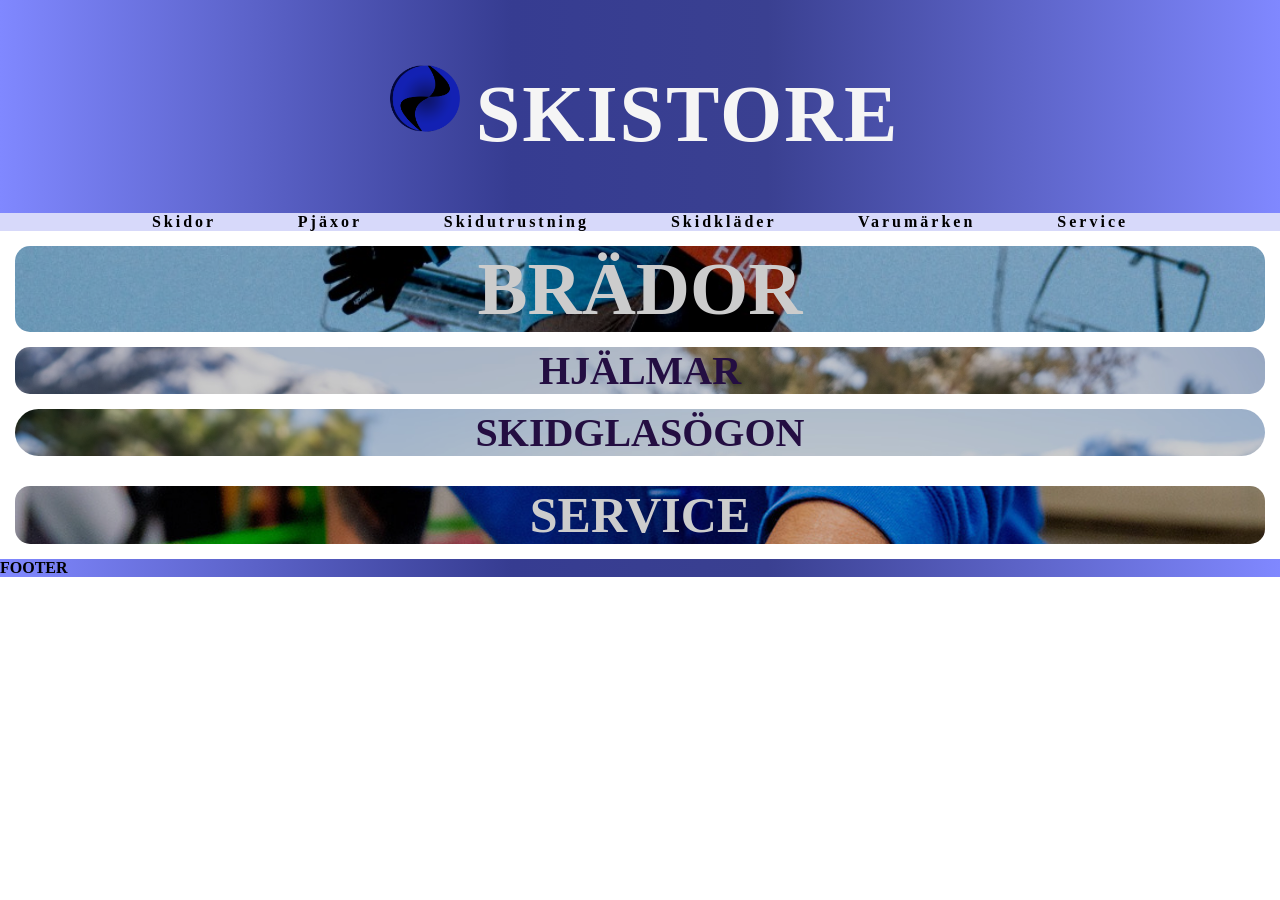
==== brädor.html @ d4350b2a "update" ====
<!DOCTYPE html>
<html>
<head>
  <title>SKISTORE</title>
  <link rel="stylesheet" href="/css/style.css">
</head>

<body>
  <div id="boxar2">
    <header><img src="..//img/logo.png" alt="produkt1" height="100px"> <h1>SKISTORE</h1>         </header>
    <nav>Skidor Pjäxor Skidutrustning  Skidkläder Varumärken Service</nav>
    <main>BRÄDOR</main>
    <section id="section1">HJÄLMAR</section>
    <section id="section2">SKIDGLASÖGON</section>
    <section id="section3"> </section>
    <aside>SERVICE</aside>
    <footer>FOOTER</footer>
  </div>
</body>
</html>
---- css/style.css ----
body {
  margin: 0;
  font-family: 'Times New Roman', Times, serif;
}

#boxar {
  display: grid;
  height: 100vh;
  background-color:white;
  overflow: hidden;
  padding: 0;
  margin: 0;


  grid-template-columns: 3fr 0.5fr 1fr 1fr;
  grid-template-rows: 100px 50px 1fr 1fr 200px 50px;

  grid-template-areas:
    "he he he he"
    "na na na na"
    "ma ma s1 s1"
    "ma ma s2 s2"
    "s3 s3 as as"
    "fo fo fo fo";
}

header {
  grid-area: he;
  background: #8088FF;
  background: linear-gradient(90deg, rgba(128, 136, 255, 1) 0%, rgba(54, 60, 145, 1) 40%, rgba(58, 64, 145, 1) 60%, rgba(128, 136, 255, 1) 100%);
  justify-content: center;
  align-items: center;
  gap: 15px;
  font-size: 40px;
  letter-spacing: 2px;
  padding-top: 15px;
  color:whitesmoke;


}

nav {
  grid-area: na;
  background-color: #d7d9fa;
  justify-content: center;
  align-items: center;
  letter-spacing: 3px;
  word-spacing: 75px;
  font-weight: 500;
  font-family:Georgia, 'Times New Roman', Times, serif;
 
  
  
  

}

main {
  grid-area: ma;
  background: url(../img/Snowboard_hopp.jpg);
  background-size: cover;
  background-repeat: no-repeat;
  background-position: center;
  justify-content: center;
  color:white;
  font-size: 75px;
  align-items: center;

  



}

#section1 {
  grid-area: s1;
  background: url(../img/Hjälmar.png);
  background-size: cover;
  background-repeat: no-repeat;
  background-position: 0px -150px;
  align-items: end;
  justify-content: center;
  font-size: 40px;
  color: rgb(45, 17, 82);




}


#section2 {
  grid-area: s2;
  border-radius: 25px;
  background: url(../img/skidglasögon.png);
  background-size: cover;
  background-repeat: no-repeat;
  background-position: 0px -150px;
  align-items: end;
  justify-content: center;
  font-size: 40px;
  color: rgb(45, 17, 82);


}

#section3 {
  grid-area: s3;
  column-gap: 50px;
  background: whitesmoke;
  background-repeat: no-repeat;
  justify-content: center;
  align-items: center;
  align-content: end;
  contain: content;
  font-size: 35px;
  margin-right: -20px;
  color: rgb(45, 17, 82);
  margin-right: 13px;

}

aside {
  grid-area: as;
  background: url(../img/service.png);
  align-items: start;
  justify-content:center;
  background-size: cover;
  background-repeat: no-repeat;
  font-size: 50px;
  color: white;

  

}

footer {
  grid-area: fo;
  background: #8088FF;
  background: linear-gradient(90deg, rgba(128, 136, 255, 1) 0%, rgba(54, 60, 145, 1) 40%, rgba(58, 64, 145, 1) 60%, rgba(128, 136, 255, 1) 100%);
}


header,
nav,
main,
section,
article,
aside,
footer {
  display: flex;
  font-weight: bold;

}

main,
section,
article,
aside {
  margin: 15px;
  filter: brightness(0.8);
  transition: 0.8s;
  border-radius: 15px;




}

:is(main, #section1, #section2, #section3, aside):hover {
  margin: 15px;
  filter: brightness(1);
  transition: 0.8s;
  transform: scale(0.98);
}



@media (max-width: 600px) {

  #boxar {
    grid-template-columns: 1fr;
    grid-template-rows: 1fr;

    grid-template-areas:
      "he"
      "na"
      "ma"
      "s1"
      "s2"
      "ar"
      "as"
      "fo";
  }

}


@media (max-width: 768px) {

  
  #boxar {
    display: grid;
    grid-template-columns: 1fr;
    grid-template-areas:
      "he"
      "na"
      "ma"
      "s1"
      "s2"
      "s3"
      "as"
      "fo";
    height: auto;
    overflow-y: auto;
    row-gap: 10px;
  }

  header {
    display: flex;
    flex-direction: column;
    align-items: center;
    padding: 10px;
  }

  header img {
    height: 60px;
    width: auto;
  }

  header h1 {
    font-size: 24px;
    margin: 5px 0;
    text-align: center;
  }

  header button {
    display: block;
    font-size: 28px;
    background: none;
    border: none;
    cursor: pointer;
    margin: 5px 0;
  }


  nav {
    width: 100%;
    display: none;
    flex-direction: column;
    margin-top: 10px;
    text-align: center;
    background-color: rgba(128, 136, 255, 0.9);
    border-radius: 10px;
    padding: 5px 0;
  }

  nav a {
    margin: 5px 0;
    text-decoration: none;
    color: white;
    font-weight: bold;
  }

  nav.show {
    display: flex;
  }


  main,
  section,
  article,
  aside {
    width: 95%;
    margin: 10px auto;
    min-height: 100px;
    box-sizing: border-box;
    border-radius: 10px;
    overflow: hidden;
    
  }


  main img,
  section img,
  article img,
  aside img {
    max-width: 100%;
    height: auto;
  }


  main,
  #section1,
  #section2,
  #section3,
  article,
  aside {
    font-size: 16px;
  }

  

#boxar2 {
  display: grid;
  height: 100vh;
  background-color:white;
  overflow: hidden;
  padding: 0;
  margin: 0;


  grid-template-columns: 3fr 0.5fr 1fr 1fr;
  grid-template-rows: 100px 50px 1fr 1fr 200px 50px;

  grid-template-areas:
    "he he he he"
    "na na na na"
    "ma ma s1 s1"
    "ma ma s2 s2"
    "ma ma s2 as"
    "fo fo fo fo";
} 











}
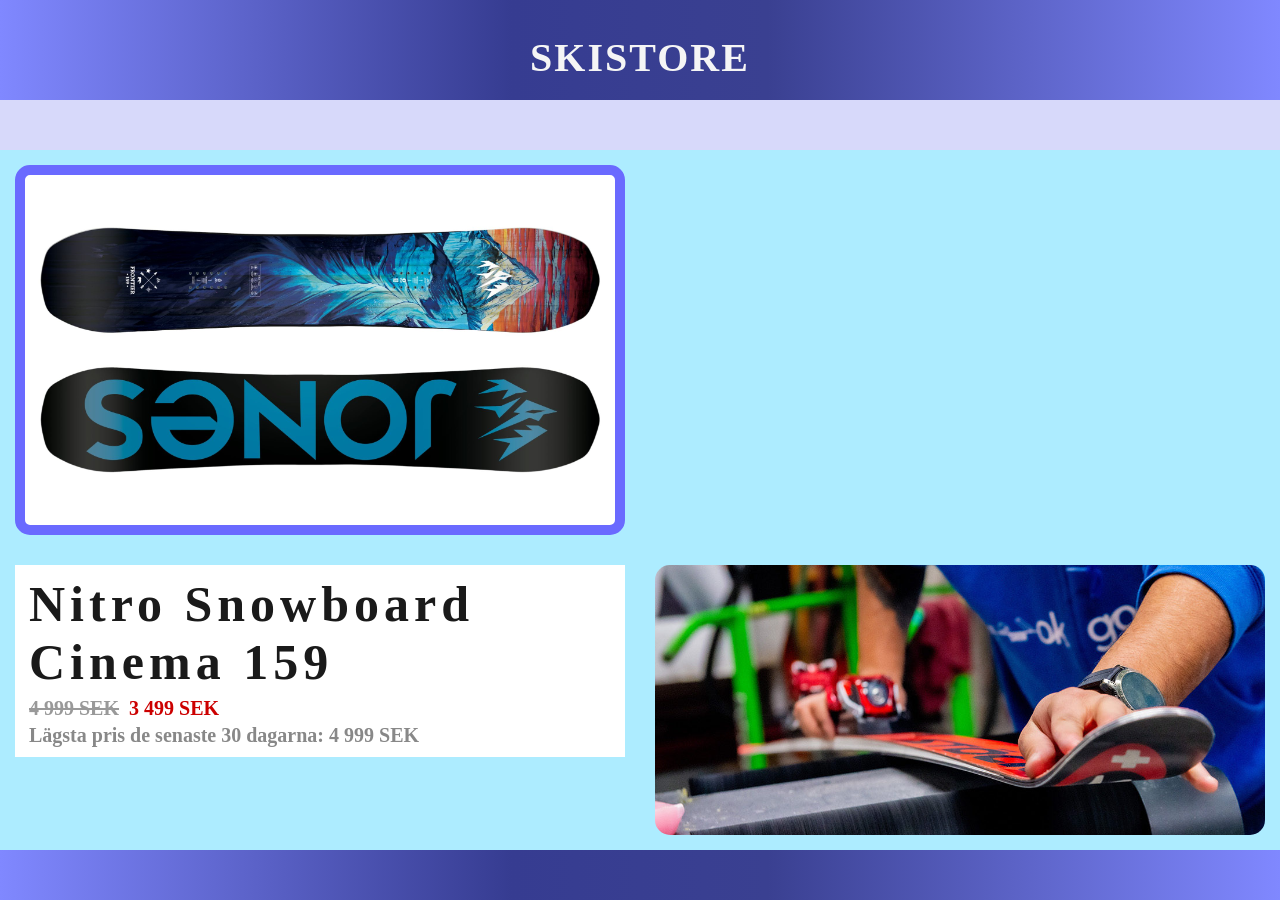
==== commit 1b0155dd: "update" ====
--- a/brädor.html
+++ b/brädor.html
@@ -3,18 +3,30 @@
 <head>
   <title>SKISTORE</title>
   <link rel="stylesheet" href="/css/style.css">
+  <meta name="viewport" content="width=device-width, initial-scale=1.0">
 </head>
 
 <body>
   <div id="boxar2">
-    <header><img src="..//img/logo.png" alt="produkt1" height="100px"> <h1>SKISTORE</h1>         </header>
-    <nav>Skidor Pjäxor Skidutrustning  Skidkläder Varumärken Service</nav>
-    <main>BRÄDOR</main>
-    <section id="section1">HJÄLMAR</section>
-    <section id="section2">SKIDGLASÖGON</section>
-    <section id="section3"> </section>
-    <aside>SERVICE</aside>
-    <footer>FOOTER</footer>
+    <header> SKISTORE</header>
+    <nav> </nav>
+    <main> </main>
+    <section id="section11"></section>
+    <section id="section22"></section>
+    <section id="section33">
+  <div class="product-card">
+    <div class="product-info">
+      <p class="product-name">Nitro Snowboard Cinema 159</p>
+      <div class="product-pricing">
+        <span class="price-old">4 999 SEK</span>
+        <span class="price-new">3 499 SEK</span>
+      </div>
+      <p class="price-lowest">Lägsta pris de senaste 30 dagarna: 4 999 SEK</p>
+    </div>
+  </div>
+</section>
+    <aside></aside>
+    <footer></footer>
   </div>
 </body>
 </html>
--- a/css/style.css
+++ b/css/style.css
@@ -6,15 +6,12 @@
 #boxar {
   display: grid;
   height: 100vh;
-  background-color:white;
+  background-color: white;
   overflow: hidden;
   padding: 0;
   margin: 0;
-
-
   grid-template-columns: 3fr 0.5fr 1fr 1fr;
   grid-template-rows: 100px 50px 1fr 1fr 200px 50px;
-
   grid-template-areas:
     "he he he he"
     "na na na na"
@@ -26,7 +23,6 @@
 
 header {
   grid-area: he;
-  background: #8088FF;
   background: linear-gradient(90deg, rgba(128, 136, 255, 1) 0%, rgba(54, 60, 145, 1) 40%, rgba(58, 64, 145, 1) 60%, rgba(128, 136, 255, 1) 100%);
   justify-content: center;
   align-items: center;
@@ -34,9 +30,7 @@
   font-size: 40px;
   letter-spacing: 2px;
   padding-top: 15px;
-  color:whitesmoke;
-
-
+  color: whitesmoke;
 }
 
 nav {
@@ -47,12 +41,7 @@
   letter-spacing: 3px;
   word-spacing: 75px;
   font-weight: 500;
-  font-family:Georgia, 'Times New Roman', Times, serif;
- 
-  
-  
-  
-
+  font-family: Georgia, 'Times New Roman', Times, serif;
 }
 
 main {
@@ -61,15 +50,8 @@
   background-size: cover;
   background-repeat: no-repeat;
   background-position: center;
-  justify-content: center;
-  color:white;
+  color: white;
   font-size: 75px;
-  align-items: center;
-
-  
-
-
-
 }
 
 #section1 {
@@ -78,16 +60,10 @@
   background-size: cover;
   background-repeat: no-repeat;
   background-position: 0px -150px;
-  align-items: end;
-  justify-content: center;
   font-size: 40px;
   color: rgb(45, 17, 82);
-
-
-
-
-}
-
+  overflow: hidden;
+}
 
 #section2 {
   grid-area: s2;
@@ -96,50 +72,36 @@
   background-size: cover;
   background-repeat: no-repeat;
   background-position: 0px -150px;
-  align-items: end;
-  justify-content: center;
   font-size: 40px;
   color: rgb(45, 17, 82);
-
-
+  overflow: hidden;
 }
 
 #section3 {
   grid-area: s3;
-  column-gap: 50px;
   background: whitesmoke;
   background-repeat: no-repeat;
-  justify-content: center;
-  align-items: center;
-  align-content: end;
-  contain: content;
   font-size: 35px;
-  margin-right: -20px;
+  margin-right: 13px;
   color: rgb(45, 17, 82);
-  margin-right: 13px;
-
+  overflow: hidden;
 }
 
 aside {
   grid-area: as;
   background: url(../img/service.png);
   align-items: start;
-  justify-content:center;
+  justify-content: center;
   background-size: cover;
   background-repeat: no-repeat;
   font-size: 50px;
   color: white;
-
-  
-
 }
 
 footer {
   grid-area: fo;
-  background: #8088FF;
   background: linear-gradient(90deg, rgba(128, 136, 255, 1) 0%, rgba(54, 60, 145, 1) 40%, rgba(58, 64, 145, 1) 60%, rgba(128, 136, 255, 1) 100%);
 }
-
 
 header,
 nav,
@@ -150,7 +112,6 @@
 footer {
   display: flex;
   font-weight: bold;
-
 }
 
 main,
@@ -161,46 +122,91 @@
   filter: brightness(0.8);
   transition: 0.8s;
   border-radius: 15px;
-
-
-
-
 }
 
 :is(main, #section1, #section2, #section3, aside):hover {
-  margin: 15px;
   filter: brightness(1);
   transition: 0.8s;
   transform: scale(0.98);
 }
 
-
-
-@media (max-width: 600px) {
-
+.clickable-box {
+  display: flex;
+  width: 100%;
+  height: 100%;
+  text-decoration: none;
+  color: inherit;
+  box-sizing: border-box;
+}
+
+main .clickable-box {
+  justify-content: center;
+  align-items: center;
+}
+
+main .clickable-box-content {
+  display: flex;
+  justify-content: center;
+  align-items: center;
+}
+
+#section1 .clickable-box,
+#section2 .clickable-box {
+  flex-direction: column;
+  justify-content: flex-end;
+  align-items: center;
+  padding-bottom: 16px;
+}
+
+#section1 .clickable-box-content,
+#section2 .clickable-box-content {
+  flex-grow: 0;
+  width: auto;
+  height: auto;
+  display: flex;
+  justify-content: center;
+  align-items: center;
+}
+
+#section3 .clickable-box {
+  flex-direction: row;
+  align-items: center;
+  justify-content: center;
+  gap: 10px;
+  width: 100%;
+  height: 100%;
+  padding: 10px;
+  box-sizing: border-box;
+}
+
+#section3 img {
+  width: 23%;
+  max-height: 100%;
+  object-fit: contain;
+  flex-shrink: 1;
+  min-width: 0;
+}
+
+@media screen and (max-width: 400px) {
   #boxar {
     grid-template-columns: 1fr;
     grid-template-rows: 1fr;
-
     grid-template-areas:
       "he"
       "na"
       "ma"
       "s1"
       "s2"
-      "ar"
+      "s3"
       "as"
       "fo";
   }
-
-}
-
+}
 
 @media (max-width: 768px) {
-
-  
   #boxar {
     display: grid;
+    grid-template-rows: none;
     grid-template-columns: 1fr;
     grid-template-areas:
       "he"
@@ -234,16 +240,6 @@
     text-align: center;
   }
 
-  header button {
-    display: block;
-    font-size: 28px;
-    background: none;
-    border: none;
-    cursor: pointer;
-    margin: 5px 0;
-  }
-
-
   nav {
     width: 100%;
     display: none;
@@ -265,7 +261,6 @@
   nav.show {
     display: flex;
   }
-
 
   main,
   section,
@@ -277,18 +272,7 @@
     box-sizing: border-box;
     border-radius: 10px;
     overflow: hidden;
-    
-  }
-
-
-  main img,
-  section img,
-  article img,
-  aside img {
-    max-width: 100%;
-    height: auto;
-  }
-
+  }
 
   main,
   #section1,
@@ -298,38 +282,138 @@
   aside {
     font-size: 16px;
   }
-
-  
+}
+
 
 #boxar2 {
   display: grid;
   height: 100vh;
-  background-color:white;
+  background-color: rgb(173, 236, 255);
   overflow: hidden;
   padding: 0;
   margin: 0;
-
-
-  grid-template-columns: 3fr 0.5fr 1fr 1fr;
-  grid-template-rows: 100px 50px 1fr 1fr 200px 50px;
-
+  grid-template-columns: 1fr 1fr 1fr 1fr;
+  grid-template-rows: 100px 50px 1fr 1fr 300px 50px;
   grid-template-areas:
-    "he he he he"
-    "na na na na"
-    "ma ma s1 s1"
-    "ma ma s2 s2"
-    "ma ma s2 as"
-    "fo fo fo fo";
-} 
-
-
-
-
-
-
-
-
-
-
-
+    "hh hh hh hh"
+    "nn nn nn nn"
+    "mm mm ss ss"
+    "mm mm sn sn"
+    "sb sb aa aa"
+    "ff ff ff ff";
+}
+
+#boxar2 header {
+  grid-area: hh;
+}
+
+#boxar2 nav {
+  grid-area: nn;
+}
+
+#boxar2 main {
+  display: flex;
+  grid-area: mm;
+  background-image: url(../img/snowboard_produkt.png);
+  background-size: cover;
+  background-repeat: no-repeat;
+  background-position: center;
+  border-color: rgb(106, 106, 255);
+  border-style: solid;
+  border-width: 10px;
+  
+  
+}
+
+#section11 {
+  grid-area: ss;
+ ;
+}
+
+#section22 {
+  grid-area: sn;
+}
+
+#section33 {
+  grid-area: sb;
+}
+
+#boxar2 aside {
+  grid-area: aa;
+  
+}
+
+#boxar2 footer {
+  grid-area: ff;
+}
+
+
+
+#boxar2 main,
+#boxar2 section,
+#boxar2 aside {
+  filter: none;
+  transition: none;
+  transform: none;
+}
+
+#boxar2 main:hover,
+#boxar2 section:hover,
+#boxar2 aside:hover {
+  filter: none;
+  transition: none;
+  transform: none;
+ 
+}
+
+.product-card {
+  display: flex;
+  flex-direction: column;
+  width: 100%;
+  height: 100%;
+}
+
+.product-card img {
+  width: 100%;
+  flex: 1;
+  object-fit: cover;
+}
+
+.product-info {
+  padding: 10px 14px;
+  background: white;
+}
+
+.product-name {
+  font-size: 50px;
+  font-weight: 600;
+  margin: 0 0 6px 0;
+  color: #1a1a1a;
+  font-family: fantasy;
+  letter-spacing: 5px;
+}
+
+.product-pricing {
+  display: flex;
+  align-items: center;
+  gap: 10px;
+  margin-bottom: 4px;
+}
+
+.price-old {
+  font-size: 20px;
+  color: #999;
+  text-decoration: line-through;
+}
+
+.price-new {
+  font-size: 20px;
+  font-weight: 700;
+  color: #c00;
+}
+
+.price-lowest {
+  font-size: 20px;
+  color: #888;
+  margin: 0;
 }
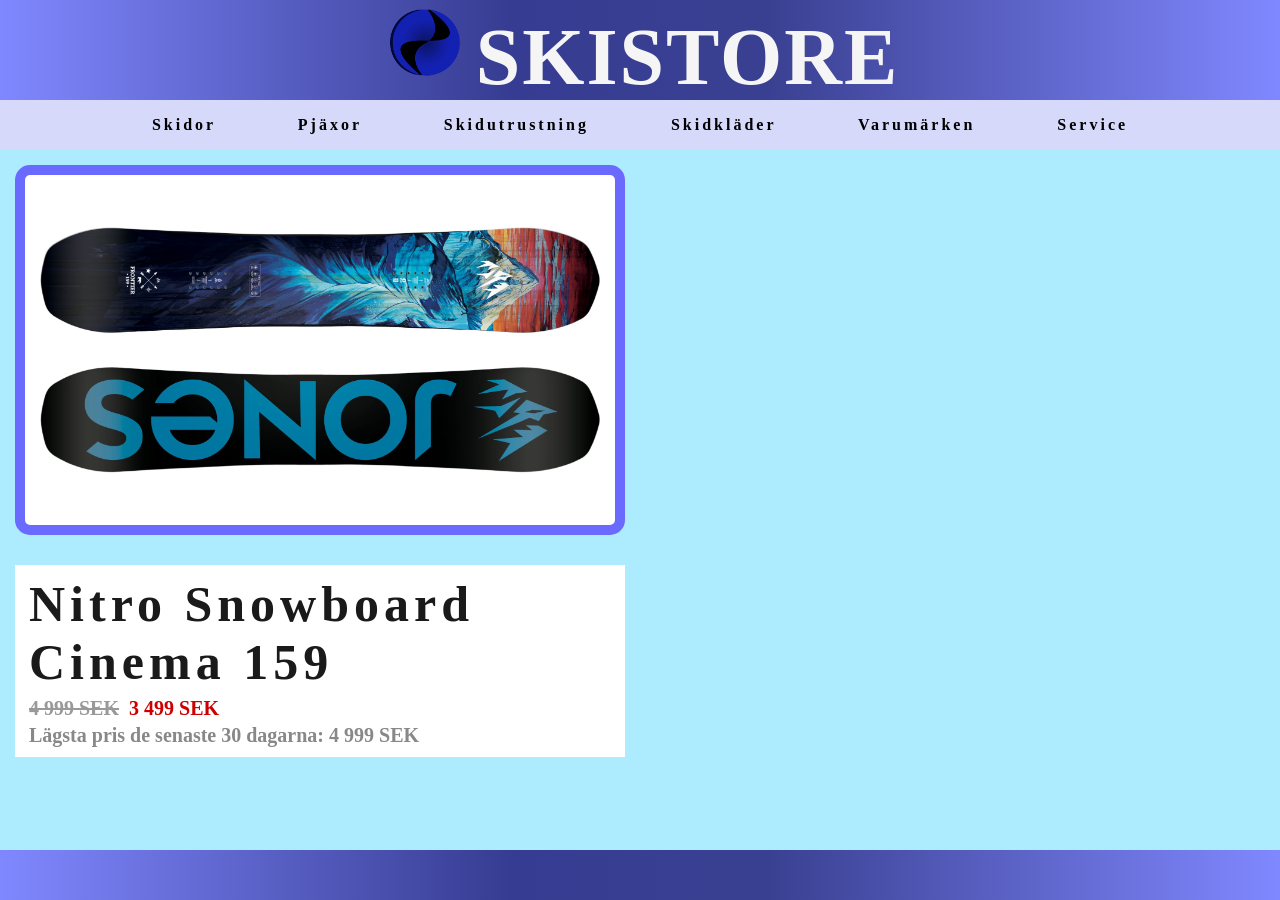
==== commit 816beba9: "update" ====
--- a/brädor.html
+++ b/brädor.html
@@ -8,8 +8,8 @@
 
 <body>
   <div id="boxar2">
-    <header> SKISTORE</header>
-    <nav> </nav>
+    <header> <img src="img/logo.png" alt="logo" height="100px"> SKISTORE</header>
+    <nav> Skidor Pjäxor Skidutrustning Skidkläder Varumärken Service </nav>
     <main> </main>
     <section id="section11"></section>
     <section id="section22"></section>
--- a/css/style.css
+++ b/css/style.css
@@ -305,6 +305,14 @@
 
 #boxar2 header {
   grid-area: hh;
+  background: linear-gradient(90deg, rgba(128, 136, 255, 1) 0%, rgba(54, 60, 145, 1) 40%, rgba(58, 64, 145, 1) 60%, rgba(128, 136, 255, 1) 100%);
+  justify-content: center;
+  align-items: center;
+  gap: 15px;
+  font-size: 80px;
+  letter-spacing: 2px;
+  padding-top: 15px;
+  color: whitesmoke;
 }
 
 #boxar2 nav {
@@ -327,19 +335,24 @@
 
 #section11 {
   grid-area: ss;
+  
  ;
 }
 
 #section22 {
   grid-area: sn;
+  
 }
 
 #section33 {
   grid-area: sb;
+  
 }
 
 #boxar2 aside {
   grid-area: aa;
+  background-image:url() ;
+  
   
 }
 
@@ -416,4 +429,9 @@
   font-size: 20px;
   color: #888;
   margin: 0;
+}
+
+
+.Dark #boxar {
+  background-color: rgb(31, 27, 43);
 }
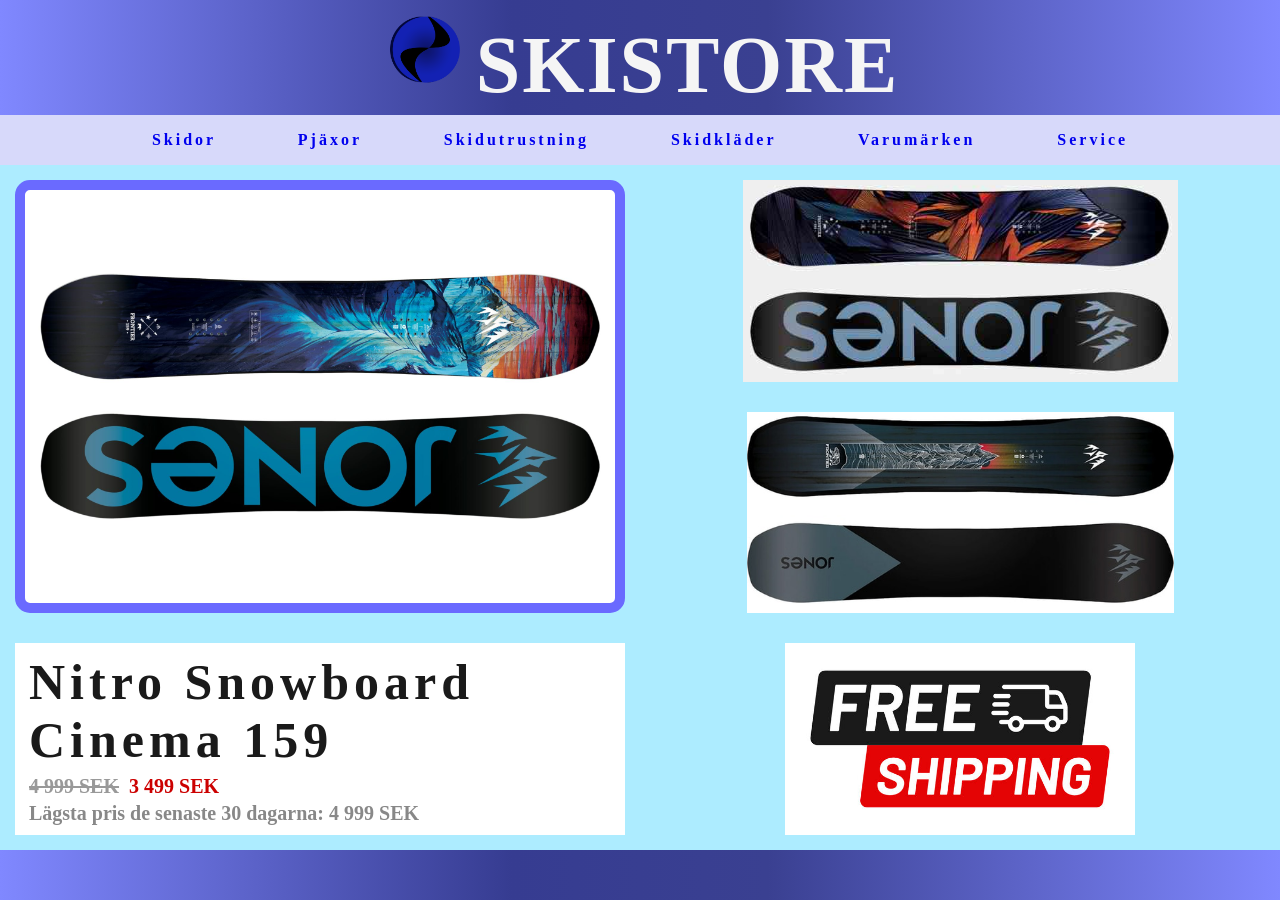
==== commit d5cf7e14: "update" ====
--- a/brädor.html
+++ b/brädor.html
@@ -9,7 +9,7 @@
 <body>
   <div id="boxar2">
     <header> <img src="img/logo.png" alt="logo" height="100px"> SKISTORE</header>
-    <nav> Skidor Pjäxor Skidutrustning Skidkläder Varumärken Service </nav>
+    <nav> <a href="https://virt.moe/cferr/hl0yqvg">Skidor Pjäxor Skidutrustning Skidkläder Varumärken Service </a></nav>
     <main> </main>
     <section id="section11"></section>
     <section id="section22"></section>
--- a/css/style.css
+++ b/css/style.css
@@ -1,13 +1,19 @@
 body {
   margin: 0;
   font-family: 'Times New Roman', Times, serif;
+ 
+
+}
+a, a:hover{
+ text-decoration:none;
+
 }
 
 #boxar {
   display: grid;
   height: 100vh;
   background-color: white;
-  overflow: hidden;
+  overflow: hidden; 
   padding: 0;
   margin: 0;
   grid-template-columns: 3fr 0.5fr 1fr 1fr;
@@ -42,7 +48,10 @@
   word-spacing: 75px;
   font-weight: 500;
   font-family: Georgia, 'Times New Roman', Times, serif;
-}
+  
+  
+}
+
 
 main {
   grid-area: ma;
@@ -287,13 +296,15 @@
 
 #boxar2 {
   display: grid;
-  height: 100vh;
+  min-height: 100vh;
+  height: auto;
+  overflow: visible;
   background-color: rgb(173, 236, 255);
   overflow: hidden;
   padding: 0;
   margin: 0;
   grid-template-columns: 1fr 1fr 1fr 1fr;
-  grid-template-rows: 100px 50px 1fr 1fr 300px 50px;
+  grid-template-rows: auto 50px 1fr 1fr auto 50px;
   grid-template-areas:
     "hh hh hh hh"
     "nn nn nn nn"
@@ -329,31 +340,47 @@
   border-color: rgb(106, 106, 255);
   border-style: solid;
   border-width: 10px;
-  
-  
+
+
 }
 
 #section11 {
   grid-area: ss;
-  
- ;
+   display: flex;
+  background-image: url(../img/snowboard2.png);
+  background-size: contain;
+  background-repeat: no-repeat;
+  background-position: center;
+
+
+  ;
 }
 
 #section22 {
   grid-area: sn;
-  
+   display: flex;
+  background-image: url(../img/snowboard3.png);
+  background-size: contain;
+  background-repeat: no-repeat;
+  background-position: center;
+
 }
 
 #section33 {
   grid-area: sb;
-  
+
 }
 
 #boxar2 aside {
   grid-area: aa;
-  background-image:url() ;
-  
-  
+  display: flex;
+  background-image: url(../img/free_shipping.jpg);
+  background-size:contain;
+  background-repeat: no-repeat;
+  background-position: center;
+
+
+
 }
 
 #boxar2 footer {
@@ -376,7 +403,7 @@
   filter: none;
   transition: none;
   transform: none;
- 
+
 }
 
 .product-card {
@@ -434,4 +461,205 @@
 
 .Dark #boxar {
   background-color: rgb(31, 27, 43);
-}+}
+
+@media (max-width: 768px) {
+  #boxar2 {
+    grid-template-columns: 1fr;
+    grid-template-rows: auto;
+    grid-template-areas:
+      "hh"
+      "nn"
+      "mm"
+      "sb"
+      "sn"
+      "ss"
+      "aa"
+      "ff";
+    height: auto;
+    overflow: visible;
+    gap: 10px;
+    padding: 10px;
+  }
+
+  #boxar2 header {
+    font-size: 28px;
+    padding: 10px;
+    text-align: center;
+    background-image: contai;
+  }
+
+  #boxar2 main,
+  #boxar2 section,
+  #boxar2 aside {
+    width: 95%;
+    margin: 10px auto;
+    min-height: 120px;
+    border-width: 5px;
+    background-size: 70%;
+    border-color: transparent;
+  }
+
+  .product-name {
+    font-size: 22px;
+    letter-spacing: 2px;
+  }
+
+  .price-old,
+  .price-new,
+  .price-lowest {
+    font-size: 14px;
+  }
+}
+
+#boxar3 {
+  display: grid;
+  min-height: 100vh;
+  height: auto;
+  overflow: visible;
+  background-color: rgb(173, 236, 255);
+  overflow: hidden;
+  padding: 0;
+  margin: 0;
+  grid-template-columns: 1fr 1fr 1fr 1fr;
+  grid-template-rows: auto 50px 1fr 1fr auto 50px;
+  grid-template-areas:
+    "hh hh hh hh"
+    "nn nn nn nn"
+    "mm mm ss ss"
+    "mm mm sn sn"
+    "sb sb aa aa"
+    "ff ff ff ff";
+}
+
+#boxar3 header {
+  grid-area: hh;
+  background: linear-gradient(90deg, rgba(128, 136, 255, 1) 0%, rgba(54, 60, 145, 1) 40%, rgba(58, 64, 145, 1) 60%, rgba(128, 136, 255, 1) 100%);
+  justify-content: center;
+  align-items: center;
+  gap: 15px;
+  font-size: 80px;
+  letter-spacing: 2px;
+  padding-top: 15px;
+  color: whitesmoke;
+}
+
+#boxar3 nav {
+  grid-area: nn;
+}
+
+#boxar3 main {
+  display: flex;
+  grid-area: mm;
+  background-image: url(../img/snowboard_produkt.png);
+  background-size: cover;
+  background-repeat: no-repeat;
+  background-position: center;
+  border-color: rgb(106, 106, 255);
+  border-style: solid;
+  border-width: 10px;
+
+
+}
+
+#section111 {
+  grid-area: ss;
+   display: flex;
+  background-image: url(../img/snowboard2.png);
+  background-size: contain;
+  background-repeat: no-repeat;
+  background-position: center;
+
+
+  ;
+}
+
+#section222 {
+  grid-area: sn;
+   display: flex;
+  background-image: url(../img/snowboard3.png);
+  background-size: contain;
+  background-repeat: no-repeat;
+  background-position: center;
+
+}
+
+#section333 {
+  grid-area: sb;
+
+}
+
+#boxar3 aside {
+  grid-area: aa;
+  display: flex;
+  background-image: url(../img/free_shipping.jpg);
+  background-size:contain;
+  background-repeat: no-repeat;
+  background-position: center;
+
+
+
+}
+
+#boxar3 footer {
+  grid-area: ff;
+}
+
+
+
+#boxar3 main,
+#boxar3 section,
+#boxar3 aside {
+  filter: none;
+  transition: none;
+  transform: none;
+}
+
+#boxar3 main:hover,
+#boxar3 section:hover,
+#boxar3 aside:hover {
+  filter: none;
+  transition: none;
+  transform: none;
+
+}
+
+@media (max-width: 768px) {
+  #boxar3 {
+    grid-template-columns: 1fr;
+    grid-template-rows: auto;
+    grid-template-areas:
+      "hh"
+      "nn"
+      "mm"
+      "sb"
+      "sn"
+      "ss"
+      "aa"
+      "ff";
+    height: auto;
+    overflow: visible;
+    gap: 10px;
+    padding: 10px;
+  }
+
+  #boxar3 header {
+    font-size: 28px;
+    padding: 10px;
+    text-align: center;
+    background-image: contai;
+  }
+
+  #boxar3 main,
+  #boxar3 section,
+  #boxar3 aside {
+    width: 95%;
+    margin: 10px auto;
+    min-height: 120px;
+    border-width: 5px;
+    background-size: 70%;
+    border-color: transparent;
+  }
+
+}
+
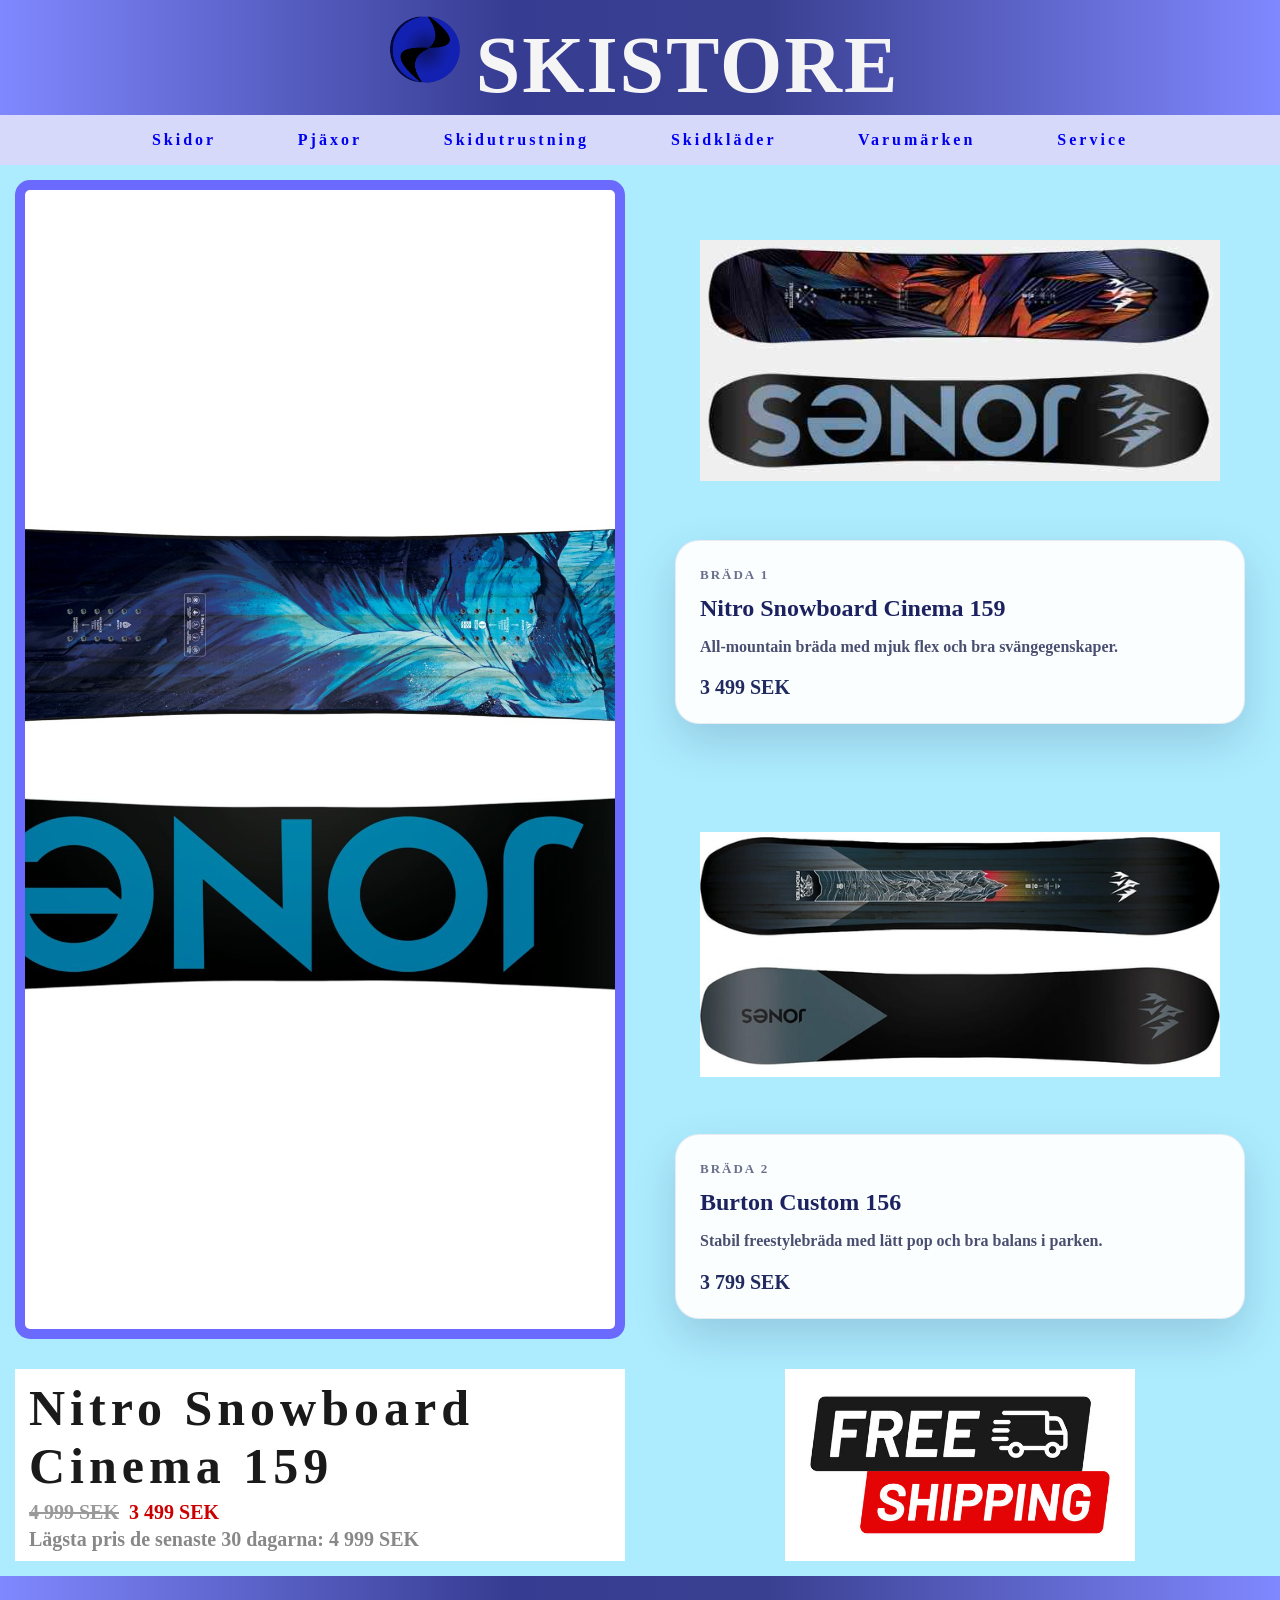
==== commit 9d540743: "update" ====
--- a/brädor.html
+++ b/brädor.html
@@ -2,7 +2,7 @@
 <html>
 <head>
   <title>SKISTORE</title>
-  <link rel="stylesheet" href="/css/style.css">
+  <link rel="stylesheet" href="css/style.css">
   <meta name="viewport" content="width=device-width, initial-scale=1.0">
 </head>
 
@@ -11,8 +11,24 @@
     <header> <img src="img/logo.png" alt="logo" height="100px"> SKISTORE</header>
     <nav> <a href="https://virt.moe/cferr/hl0yqvg">Skidor Pjäxor Skidutrustning Skidkläder Varumärken Service </a></nav>
     <main> </main>
-    <section id="section11"></section>
-    <section id="section22"></section>
+    <section id="section11">
+      <div class="section-image board2-image"></div>
+      <div class="section-card">
+        <span class="eyebrow">Bräda 1</span>
+        <h2>Nitro Snowboard Cinema 159</h2>
+        <p>All-mountain bräda med mjuk flex och bra svängegenskaper.</p>
+        <div class="price-tag">3 499 SEK</div>
+      </div>
+    </section>
+    <section id="section22">
+      <div class="section-image board3-image"></div>
+      <div class="section-card">
+        <span class="eyebrow">Bräda 2</span>
+        <h2>Burton Custom 156</h2>
+        <p>Stabil freestylebräda med lätt pop och bra balans i parken.</p>
+        <div class="price-tag">3 799 SEK</div>
+      </div>
+    </section>
     <section id="section33">
   <div class="product-card">
     <div class="product-info">
--- a/css/style.css
+++ b/css/style.css
@@ -346,24 +346,41 @@
 
 #section11 {
   grid-area: ss;
-   display: flex;
-  background-image: url(../img/snowboard2.png);
-  background-size: contain;
-  background-repeat: no-repeat;
-  background-position: center;
-
-
-  ;
+  display: flex;
+  flex-direction: column;
+  align-items: center;
+  justify-content: flex-start;
+  padding: 20px;
+  min-height: 520px;
+  background: transparent;
 }
 
 #section22 {
   grid-area: sn;
-   display: flex;
+  display: flex;
+  flex-direction: column;
+  align-items: center;
+  justify-content: flex-start;
+  padding: 20px;
+  min-height: 520px;
+  background: transparent;
+}
+
+.section-image {
+  width: 100%;
+  max-width: 520px;
+  height: 320px;
+  background-size: contain;
+  background-repeat: no-repeat;
+  background-position: center;
+}
+
+.board2-image {
+  background-image: url(../img/snowboard2.png);
+}
+
+.board3-image {
   background-image: url(../img/snowboard3.png);
-  background-size: contain;
-  background-repeat: no-repeat;
-  background-position: center;
-
 }
 
 #section33 {
@@ -551,37 +568,125 @@
 #boxar3 main {
   display: flex;
   grid-area: mm;
-  background-image: url(../img/snowboard_produkt.png);
+  background-image: url(../img/helmet1.png);
   background-size: cover;
   background-repeat: no-repeat;
   background-position: center;
   border-color: rgb(106, 106, 255);
   border-style: solid;
   border-width: 10px;
-
-
+}
+
+#section111,
+#section222 {
+  display: flex;
+  flex-direction: column;
+  align-items: center;
+  justify-content: flex-start;
+  padding: 20px;
+  min-height: 520px;
 }
 
 #section111 {
   grid-area: ss;
-   display: flex;
-  background-image: url(../img/snowboard2.png);
-  background-size: contain;
-  background-repeat: no-repeat;
-  background-position: center;
-
-
-  ;
+  background: transparent;
 }
 
 #section222 {
   grid-area: sn;
-   display: flex;
-  background-image: url(../img/snowboard3.png);
+  background: transparent;
+}
+
+.section-image {
+  width: 100%;
+  max-width: 520px;
+  height: 320px;
   background-size: contain;
   background-repeat: no-repeat;
   background-position: center;
-
+}
+
+.helmet2-image {
+  background-image: url(../img/helmet2.png);
+}
+
+.helmet3-image {
+  background-image: url(../img/helmet3.png);
+}
+
+.section-card {
+  max-width: 520px;
+  width: 100%;
+  background: rgba(255, 255, 255, 0.95);
+  border-radius: 24px;
+  padding: 24px;
+  box-shadow: 0 18px 45px rgba(15, 23, 60, 0.16);
+  border: 1px solid rgba(15, 23, 60, 0.08);
+  margin-top: 20px;
+}
+
+.section-price-label {
+  margin-top: 18px;
+  padding: 10px 18px;
+  background: rgba(255, 255, 255, 0.96);
+  border-radius: 16px;
+  box-shadow: 0 12px 30px rgba(15, 23, 60, 0.12);
+  font-weight: 700;
+  color: #222b60;
+}
+
+.section-card h2 {
+  margin: 0 0 12px;
+  color: #1c2260;
+}
+
+.section-card p {
+  margin: 0 0 16px;
+  color: #4a4f70;
+  line-height: 1.65;
+}
+
+.section-card .price-tag {
+  margin-top: 16px;
+  font-weight: 700;
+  color: #222b60;
+  font-size: 20px;
+}
+
+.eyebrow {
+  display: inline-block;
+  margin-bottom: 12px;
+  text-transform: uppercase;
+  letter-spacing: 2px;
+  font-size: 13px;
+  color: #6a6f8c;
+}
+
+.helmet-card h1,
+.helmet-card h2 {
+  margin: 0 0 12px;
+  color: #1c2260;
+}
+
+.helmet-card p {
+  margin: 0 0 18px;
+  color: #4a4f70;
+  line-height: 1.65;
+}
+
+.helmet-label {
+  display: inline-block;
+  margin-bottom: 12px;
+  text-transform: uppercase;
+  letter-spacing: 2px;
+  font-size: 13px;
+  color: #6a6f8c;
+}
+
+.helmet-card .price-tag {
+  font-weight: 700;
+  font-size: 24px;
+  color: #1a1a60;
 }
 
 #section333 {
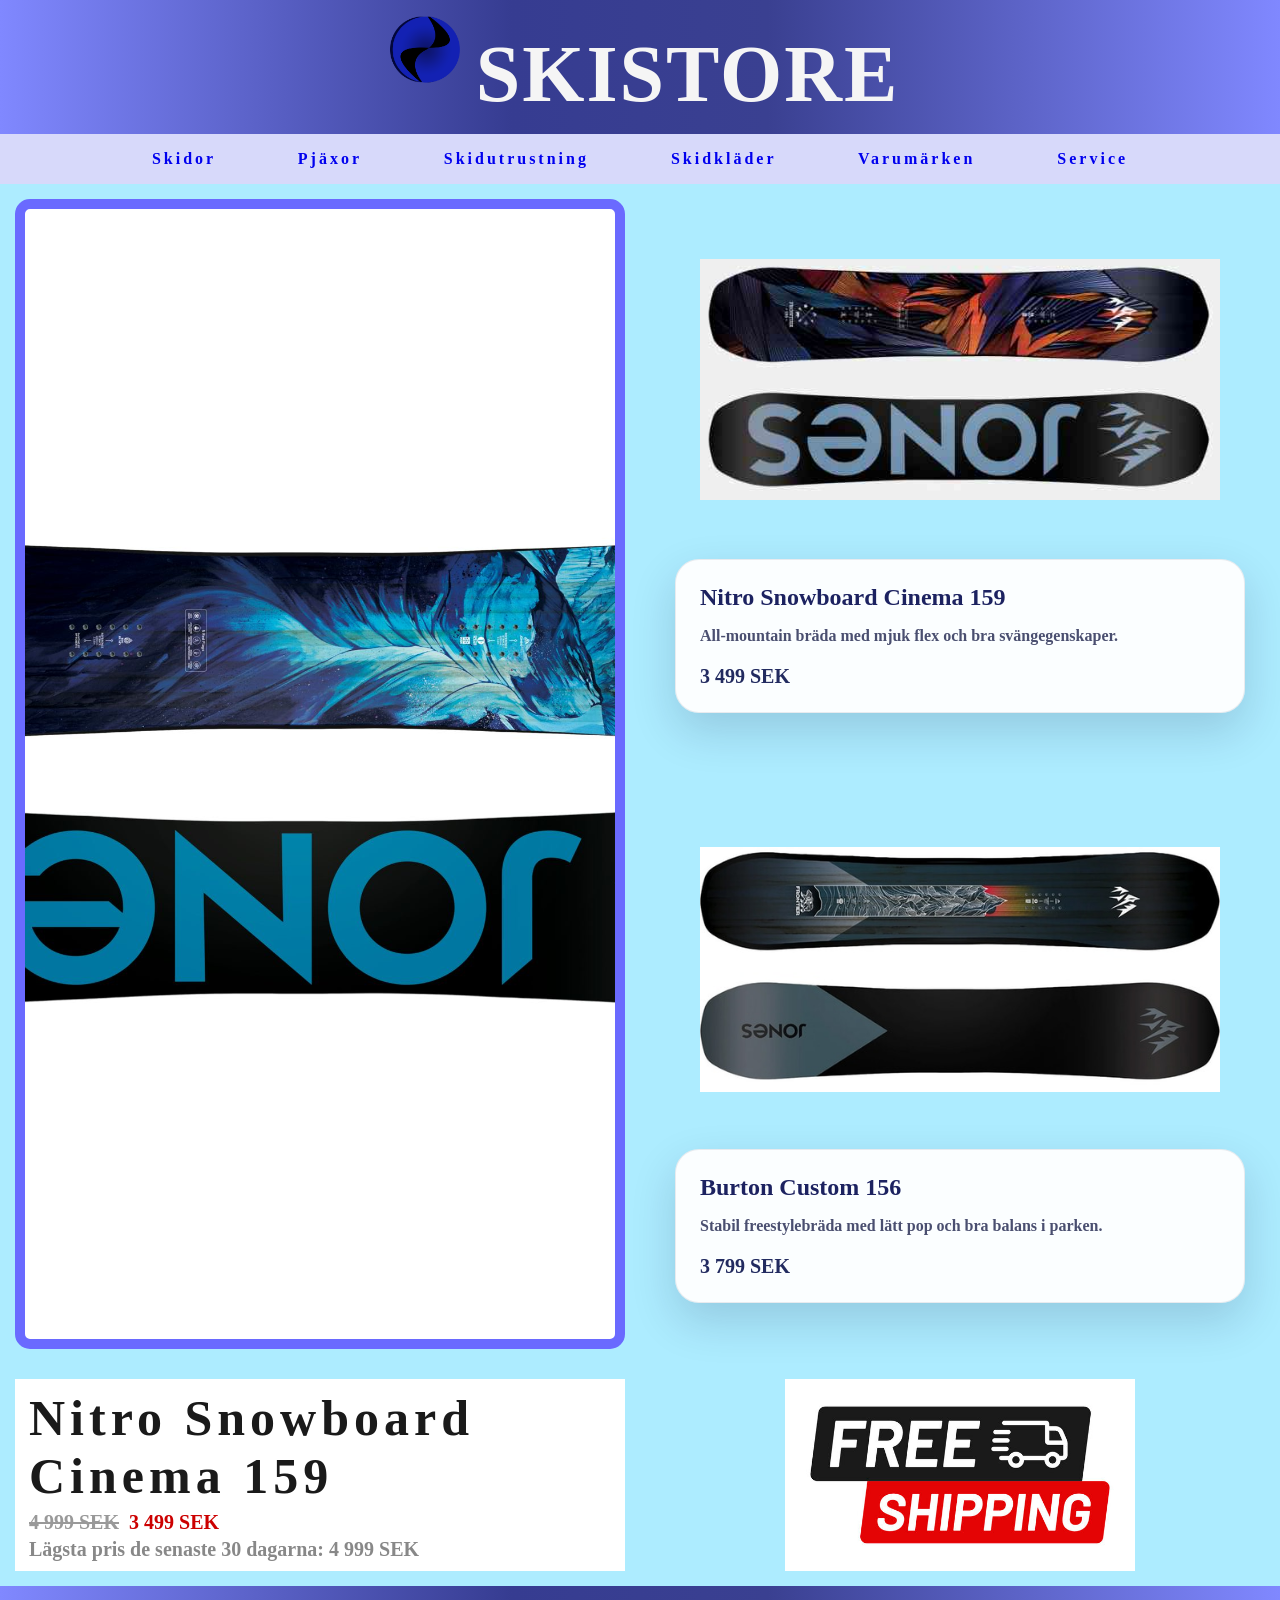
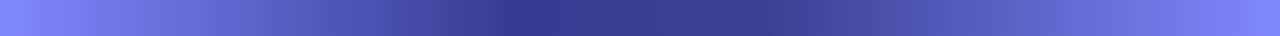
==== commit 31559f24: "update" ====
--- a/brädor.html
+++ b/brädor.html
@@ -8,13 +8,13 @@
 
 <body>
   <div id="boxar2">
-    <header> <img src="img/logo.png" alt="logo" height="100px"> SKISTORE</header>
+    <header> <a href="index.html"><img src="img/logo.png" alt="logo" height="100px"></a>SKISTORE</header>
     <nav> <a href="https://virt.moe/cferr/hl0yqvg">Skidor Pjäxor Skidutrustning Skidkläder Varumärken Service </a></nav>
     <main> </main>
     <section id="section11">
       <div class="section-image board2-image"></div>
       <div class="section-card">
-        <span class="eyebrow">Bräda 1</span>
+       
         <h2>Nitro Snowboard Cinema 159</h2>
         <p>All-mountain bräda med mjuk flex och bra svängegenskaper.</p>
         <div class="price-tag">3 499 SEK</div>
@@ -23,7 +23,7 @@
     <section id="section22">
       <div class="section-image board3-image"></div>
       <div class="section-card">
-        <span class="eyebrow">Bräda 2</span>
+        
         <h2>Burton Custom 156</h2>
         <p>Stabil freestylebräda med lätt pop och bra balans i parken.</p>
         <div class="price-tag">3 799 SEK</div>
--- a/css/style.css
+++ b/css/style.css
@@ -653,15 +653,6 @@
   font-size: 20px;
 }
 
-.eyebrow {
-  display: inline-block;
-  margin-bottom: 12px;
-  text-transform: uppercase;
-  letter-spacing: 2px;
-  font-size: 13px;
-  color: #6a6f8c;
-}
-
 .helmet-card h1,
 .helmet-card h2 {
   margin: 0 0 12px;
